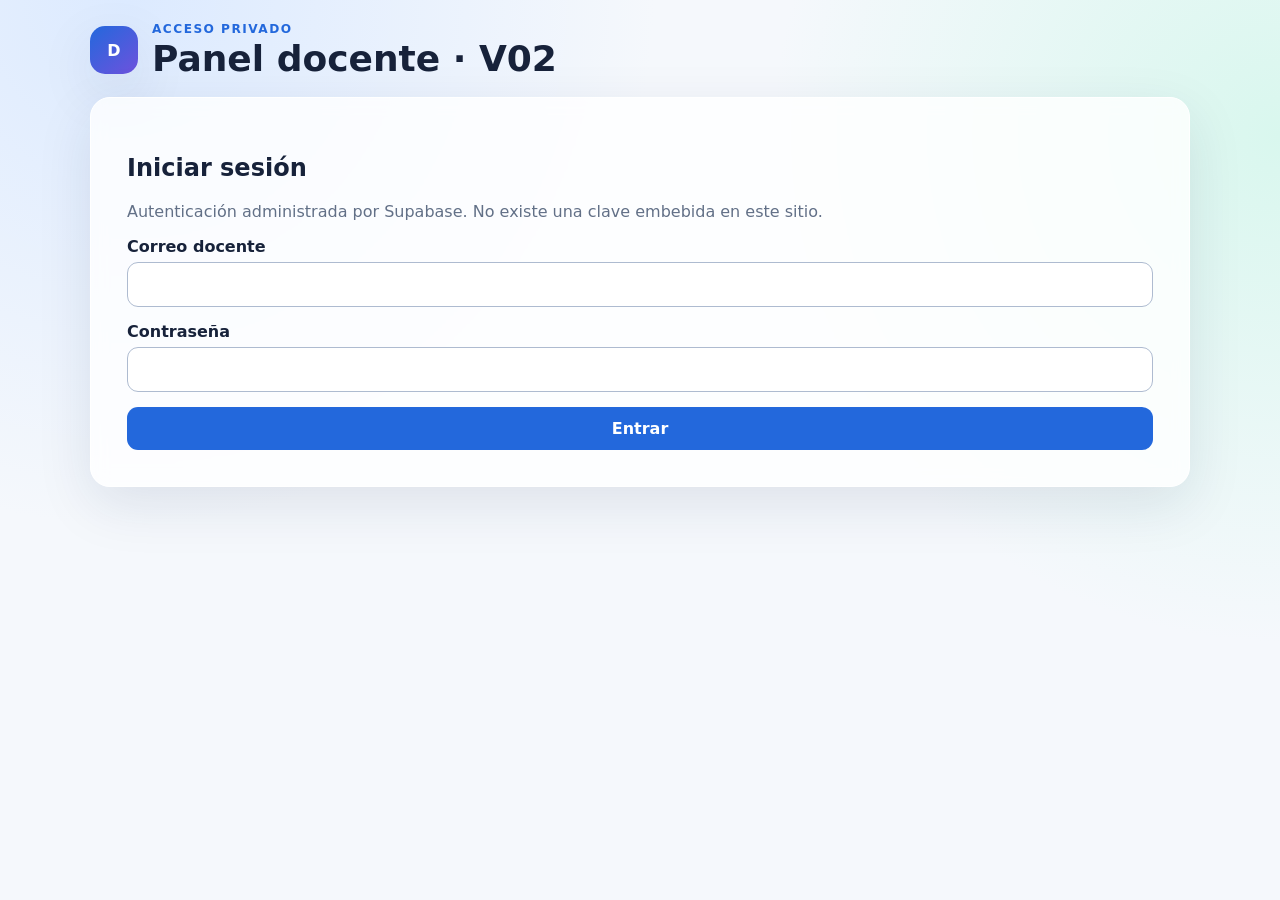
==== docente.html @ 1e0933ee "Restaurar y desplegar archivos públicos V02" ====
<!doctype html><html lang="es"><head><meta charset="utf-8"><meta name="viewport" content="width=device-width,initial-scale=1"><meta name="robots" content="noindex,nofollow"><title>Panel docente privado · Quiz V02</title><link rel="stylesheet" href="css/app.css"></head><body>
<main class="shell"><header class="brand"><div class="brand-mark">D</div><div><p class="eyebrow">Acceso privado</p><h1>Panel docente · V02</h1></div></header>
<section id="loginScreen" class="card"><h2>Iniciar sesión</h2><p class="muted">Autenticación administrada por Supabase. No existe una clave embebida en este sitio.</p><form id="loginForm" class="form-grid"><div><label for="email">Correo docente</label><input id="email" type="email" autocomplete="username" required></div><div><label for="password">Contraseña</label><input id="password" type="password" autocomplete="current-password" required></div><div id="loginError" class="error hidden" role="alert"></div><button class="btn" type="submit">Entrar</button></form></section>
<section id="panelScreen" class="hidden"><div class="card"><div class="actions"><div><p class="eyebrow">Resultados centrales</p><h2>Intentos registrados</h2></div><button id="logoutBtn" class="btn ghost">Cerrar sesión</button></div>
<div class="toolbar"><div><label for="search">Buscar</label><input id="search" type="search" placeholder="Nombre, código o verificación"></div><div><label for="statusFilter">Estado</label><select id="statusFilter"><option value="">Todos</option><option value="completed">Completos</option><option value="timed_out">Tiempo agotado</option><option value="in_progress">En curso</option><option value="exhausted">Código agotado</option></select></div><div><label for="attemptFilter">Intento</label><select id="attemptFilter"><option value="">Todos</option><option>1</option><option>2</option><option>3</option></select></div><button id="refreshBtn" class="btn secondary">Actualizar</button><button id="csvBtn" class="btn">Exportar CSV</button></div><div class="spacer"></div><p id="summary" class="muted"></p><div id="panelError" class="error hidden"></div>
<div class="table-wrap"><table><thead><tr><th>Estudiante</th><th>Código</th><th>Intento</th><th>Inicio</th><th>Finalización</th><th>Duración</th><th>Nota</th><th>Estado</th><th>Disponibilidad</th><th></th></tr></thead><tbody id="attemptRows"></tbody></table></div></div></section>
<dialog id="detailDialog"><div class="actions"><h2>Detalle del intento</h2><button id="closeDetail" class="btn ghost">Cerrar</button></div><div id="detailArea"></div></dialog></main>
<script src="js/config.js"></script><script src="js/quiz-core.js"></script><script src="js/supabase-api.js"></script><script src="js/teacher.js"></script></body></html>
---- css/app.css ----
:root{--navy:#12233f;--blue:#2368dc;--teal:#0a8d79;--sky:#eaf2ff;--ink:#17223a;--muted:#627087;--paper:#fff;--line:#dce4ef;--danger:#b42318;--warning:#9a5b00;--success:#087a55;--shadow:0 18px 55px #182c4b1a;--radius:20px}*{box-sizing:border-box}html{font-family:Inter,ui-sans-serif,system-ui,-apple-system,"Segoe UI",sans-serif;color:var(--ink);background:#f5f8fc}body{margin:0;min-height:100vh;background:radial-gradient(circle at 10% 0,#dceaff 0,transparent 36%),radial-gradient(circle at 100% 15%,#d9f7ee 0,transparent 34%),#f5f8fc}button,input,select{font:inherit}.shell{width:min(1100px,calc(100% - 28px));margin:auto;padding:22px 0 54px}.brand{display:flex;align-items:center;gap:14px;margin-bottom:18px}.brand-mark{width:48px;height:48px;border-radius:15px;display:grid;place-items:center;background:linear-gradient(140deg,var(--blue),#6e52dd);color:white;font-weight:900;box-shadow:var(--shadow)}.brand h1{font-size:clamp(1.45rem,4vw,2.25rem);line-height:1.08;margin:0}.eyebrow{font-size:.76rem;letter-spacing:.12em;text-transform:uppercase;font-weight:850;color:var(--blue);margin:0 0 4px}.muted{color:var(--muted)}.card{background:#fffc;border:1px solid #fff;border-radius:var(--radius);box-shadow:var(--shadow);padding:clamp(20px,4vw,36px);backdrop-filter:blur(8px)}.hero{display:grid;grid-template-columns:1.2fr .8fr;gap:28px;align-items:center}.hero h2{font-size:clamp(1.8rem,5vw,3.1rem);line-height:1.05;margin:.2em 0}.facts{display:grid;grid-template-columns:repeat(2,1fr);gap:10px}.fact{background:#f5f8ff;border:1px solid var(--line);border-radius:14px;padding:15px}.fact strong{font-size:1.3rem;display:block}.form-grid{display:grid;gap:15px}label{font-weight:750;display:block;margin-bottom:6px}input,select{width:100%;border:1px solid #aebbd0;border-radius:11px;padding:12px 13px;background:white;color:var(--ink)}input:focus,select:focus,button:focus-visible{outline:3px solid #8ab4ff;outline-offset:2px}.btn{border:0;border-radius:11px;padding:12px 18px;font-weight:850;background:var(--blue);color:white;cursor:pointer}.btn.secondary{background:#e9effa;color:#17345e}.btn.ghost{background:transparent;color:var(--ink);border:1px solid var(--line)}.btn.danger{background:#fff0ee;color:var(--danger);border:1px solid #ffc9c4}.btn:disabled{opacity:.5;cursor:not-allowed}.actions,.toolbar,.quizbar{display:flex;gap:10px;align-items:center;justify-content:space-between;flex-wrap:wrap}.hidden{display:none!important}.notice{padding:12px 14px;border-left:4px solid var(--warning);background:#fff8e8;border-radius:8px}.error{padding:12px 14px;border-left:4px solid var(--danger);background:#fff0ee;color:#7b241d;border-radius:8px}.success{padding:12px 14px;border-left:4px solid var(--success);background:#e9fbf4;border-radius:8px}.quizbar{position:sticky;top:0;z-index:5;padding:12px 0;background:#f5f8fceb;backdrop-filter:blur(12px)}.pill{display:inline-flex;border-radius:99px;background:#e7efff;color:#16488f;padding:7px 12px;font-weight:850;font-size:.88rem}.timer{font-variant-numeric:tabular-nums;font-size:1rem}.timer.urgent{background:#fff0ee;color:var(--danger)}.progress{height:10px;min-width:170px;flex:1;background:#dce5f1;border-radius:99px;overflow:hidden}.progress>span{display:block;height:100%;background:linear-gradient(90deg,var(--blue),var(--teal));transition:width .2s}.meta{display:flex;gap:8px;flex-wrap:wrap;margin-bottom:16px}.stem{font-size:1.2rem;font-weight:780}.options{display:grid;gap:10px;border:0;padding:0;margin:20px 0}.option{display:flex;gap:12px;align-items:flex-start;border:1px solid var(--line);padding:13px;border-radius:13px;background:#fafcff;font-weight:520}.option:has(input:checked){border-color:var(--blue);background:#edf4ff}.option input{width:auto;margin-top:4px}.question-nav{display:flex;gap:8px;justify-content:center;flex-wrap:wrap;margin:20px 0}.dot{width:32px;height:32px;border:0;border-radius:50%;background:#e0e7f1;color:#263650;font-weight:800}.dot.done{background:#c7f0e3;color:#075b42}.dot.current{outline:3px solid #75a4f5}.score{font-size:clamp(3rem,12vw,6rem);line-height:1;font-weight:950;color:var(--blue);margin:.15em 0}.topic{display:grid;grid-template-columns:minmax(160px,1fr) 2fr auto;gap:10px;align-items:center;margin:12px 0}.bar{height:9px;background:#e1e8f2;border-radius:99px;overflow:hidden}.bar span{display:block;height:100%;background:var(--teal)}table{width:100%;border-collapse:collapse;background:white}th,td{text-align:left;border-bottom:1px solid var(--line);padding:10px;font-size:.91rem;vertical-align:top}th{background:#f1f5fb;position:sticky;top:0}.table-wrap{overflow:auto;max-height:56vh;border:1px solid var(--line);border-radius:13px}.status{font-weight:800}.status.completed{color:var(--success)}.status.exhausted,.status.timed_out{color:var(--warning)}dialog{border:0;border-radius:16px;box-shadow:0 22px 90px #0005;width:min(860px,calc(100% - 24px));max-height:90vh;overflow:auto}dialog::backdrop{background:#12233f99}.detail-grid{display:grid;grid-template-columns:repeat(3,1fr);gap:10px}.detail-grid div{background:#f4f7fb;padding:12px;border-radius:10px;overflow-wrap:anywhere}.small{font-size:.86rem}.sr-only{position:absolute;width:1px;height:1px;overflow:hidden;clip:rect(0,0,0,0);white-space:nowrap}.noscript{margin:20px;padding:16px;background:#fff0ee}.spacer{height:12px}@media(max-width:760px){.hero{grid-template-columns:1fr}.shell{width:min(100% - 16px,1100px);padding-top:12px}.card{padding:19px}.actions .btn{flex:1}.topic{grid-template-columns:1fr auto}.topic .bar{grid-column:1/-1;grid-row:2}.detail-grid{grid-template-columns:1fr}.toolbar>*{width:100%}.quizbar .progress{order:3;width:100%}.brand-mark{width:42px;height:42px}}@media(prefers-reduced-motion:reduce){*{scroll-behavior:auto!important;transition:none!important}}@media print{.no-print,.brand{display:none!important}body{background:white}.shell{width:100%;padding:0}.card{box-shadow:none;border:0}}
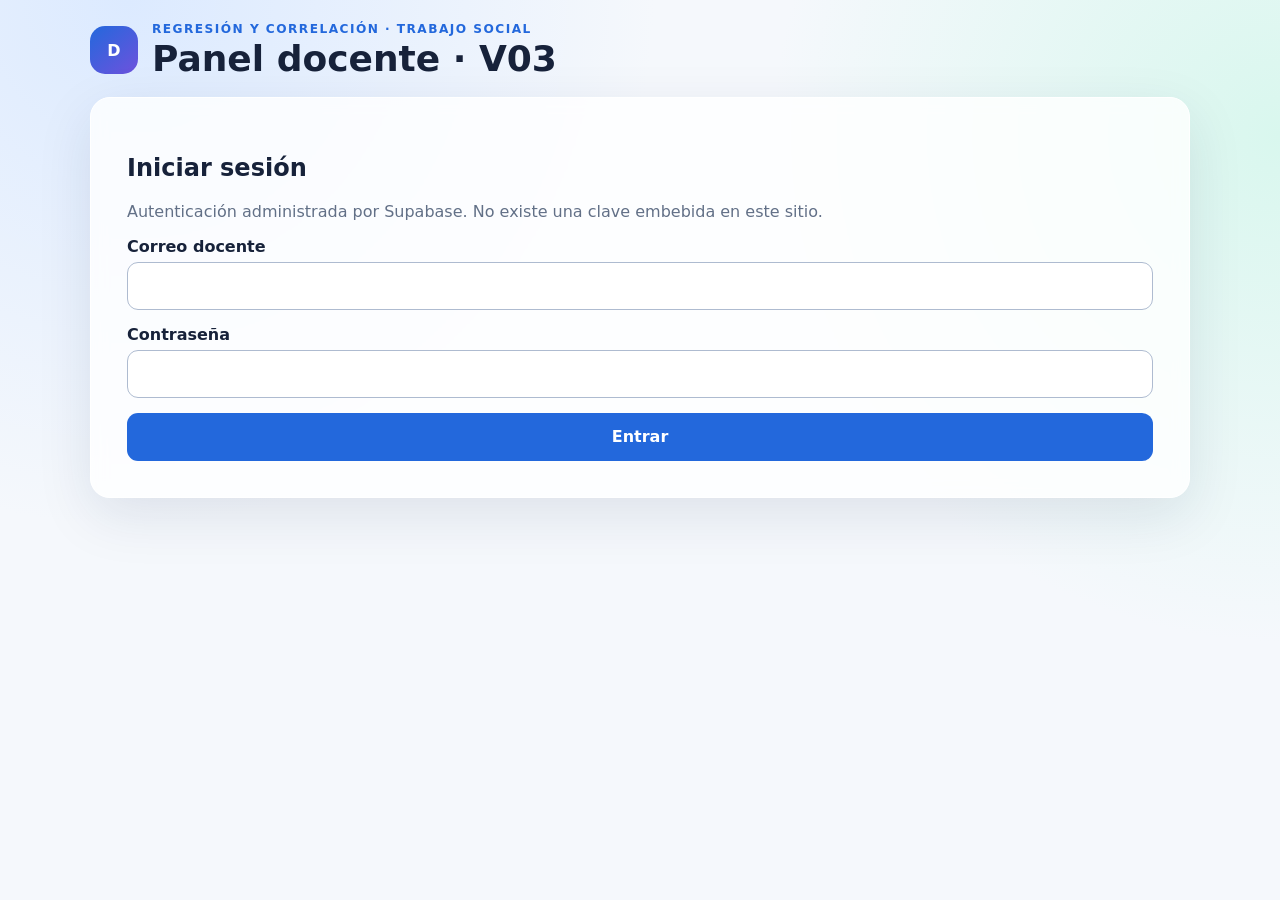
==== commit 641ff179: "Actualizar V03: regresion y correlacion, dos intentos" ====
--- a/docente.html
+++ b/docente.html
@@ -1,5 +1,5 @@
-<!doctype html><html lang="es"><head><meta charset="utf-8"><meta name="viewport" content="width=device-width,initial-scale=1"><meta name="robots" content="noindex,nofollow"><title>Panel docente privado · Quiz V02</title><link rel="stylesheet" href="css/app.css"></head><body>
-<main class="shell"><header class="brand"><div class="brand-mark">D</div><div><p class="eyebrow">Acceso privado</p><h1>Panel docente · V02</h1></div></header>
+<!doctype html><html lang="es"><head><meta charset="utf-8"><meta name="viewport" content="width=device-width,initial-scale=1"><meta name="robots" content="noindex,nofollow"><title>Panel docente · Regresión y correlación · V03</title><link rel="stylesheet" href="css/app.css?v=20260928-regresion-v03"></head><body>
+<main class="shell"><header class="brand"><div class="brand-mark">D</div><div><p class="eyebrow">Regresión y correlación · Trabajo Social</p><h1>Panel docente · V03</h1></div></header>
 <section id="loginScreen" class="card"><h2>Iniciar sesión</h2><p class="muted">Autenticación administrada por Supabase. No existe una clave embebida en este sitio.</p><form id="loginForm" class="form-grid"><div><label for="email">Correo docente</label><input id="email" type="email" autocomplete="username" required></div><div><label for="password">Contraseña</label><input id="password" type="password" autocomplete="current-password" required></div><div id="loginError" class="error hidden" role="alert"></div><button class="btn" type="submit">Entrar</button></form></section>
 <section id="panelScreen" class="hidden"><div class="card"><div class="actions"><div><p class="eyebrow">Resultados centrales</p><h2>Intentos registrados</h2></div><button id="logoutBtn" class="btn ghost">Cerrar sesión</button></div>
 <div class="toolbar"><div><label for="search">Buscar</label><input id="search" type="search" placeholder="Nombre, código o verificación"></div><div><label for="statusFilter">Estado</label><select id="statusFilter"><option value="">Todos</option><option value="completed">Completos</option><option value="timed_out">Tiempo agotado</option><option value="in_progress">En curso</option><option value="exhausted">Código agotado</option></select></div><div><label for="attemptFilter">Intento</label><select id="attemptFilter"><option value="">Todos</option><option>1</option><option>2</option><option>3</option></select></div><button id="refreshBtn" class="btn secondary">Actualizar</button><button id="csvBtn" class="btn">Exportar CSV</button></div><div class="spacer"></div><p id="summary" class="muted"></p><div id="panelError" class="error hidden"></div>
--- a/css/app.css
+++ b/css/app.css
@@ -1 +1,26 @@
-:root{--navy:#12233f;--blue:#2368dc;--teal:#0a8d79;--sky:#eaf2ff;--ink:#17223a;--muted:#627087;--paper:#fff;--line:#dce4ef;--danger:#b42318;--warning:#9a5b00;--success:#087a55;--shadow:0 18px 55px #182c4b1a;--radius:20px}*{box-sizing:border-box}html{font-family:Inter,ui-sans-serif,system-ui,-apple-system,"Segoe UI",sans-serif;color:var(--ink);background:#f5f8fc}body{margin:0;min-height:100vh;background:radial-gradient(circle at 10% 0,#dceaff 0,transparent 36%),radial-gradient(circle at 100% 15%,#d9f7ee 0,transparent 34%),#f5f8fc}button,input,select{font:inherit}.shell{width:min(1100px,calc(100% - 28px));margin:auto;padding:22px 0 54px}.brand{display:flex;align-items:center;gap:14px;margin-bottom:18px}.brand-mark{width:48px;height:48px;border-radius:15px;display:grid;place-items:center;background:linear-gradient(140deg,var(--blue),#6e52dd);color:white;font-weight:900;box-shadow:var(--shadow)}.brand h1{font-size:clamp(1.45rem,4vw,2.25rem);line-height:1.08;margin:0}.eyebrow{font-size:.76rem;letter-spacing:.12em;text-transform:uppercase;font-weight:850;color:var(--blue);margin:0 0 4px}.muted{color:var(--muted)}.card{background:#fffc;border:1px solid #fff;border-radius:var(--radius);box-shadow:var(--shadow);padding:clamp(20px,4vw,36px);backdrop-filter:blur(8px)}.hero{display:grid;grid-template-columns:1.2fr .8fr;gap:28px;align-items:center}.hero h2{font-size:clamp(1.8rem,5vw,3.1rem);line-height:1.05;margin:.2em 0}.facts{display:grid;grid-template-columns:repeat(2,1fr);gap:10px}.fact{background:#f5f8ff;border:1px solid var(--line);border-radius:14px;padding:15px}.fact strong{font-size:1.3rem;display:block}.form-grid{display:grid;gap:15px}label{font-weight:750;display:block;margin-bottom:6px}input,select{width:100%;border:1px solid #aebbd0;border-radius:11px;padding:12px 13px;background:white;color:var(--ink)}input:focus,select:focus,button:focus-visible{outline:3px solid #8ab4ff;outline-offset:2px}.btn{border:0;border-radius:11px;padding:12px 18px;font-weight:850;background:var(--blue);color:white;cursor:pointer}.btn.secondary{background:#e9effa;color:#17345e}.btn.ghost{background:transparent;color:var(--ink);border:1px solid var(--line)}.btn.danger{background:#fff0ee;color:var(--danger);border:1px solid #ffc9c4}.btn:disabled{opacity:.5;cursor:not-allowed}.actions,.toolbar,.quizbar{display:flex;gap:10px;align-items:center;justify-content:space-between;flex-wrap:wrap}.hidden{display:none!important}.notice{padding:12px 14px;border-left:4px solid var(--warning);background:#fff8e8;border-radius:8px}.error{padding:12px 14px;border-left:4px solid var(--danger);background:#fff0ee;color:#7b241d;border-radius:8px}.success{padding:12px 14px;border-left:4px solid var(--success);background:#e9fbf4;border-radius:8px}.quizbar{position:sticky;top:0;z-index:5;padding:12px 0;background:#f5f8fceb;backdrop-filter:blur(12px)}.pill{display:inline-flex;border-radius:99px;background:#e7efff;color:#16488f;padding:7px 12px;font-weight:850;font-size:.88rem}.timer{font-variant-numeric:tabular-nums;font-size:1rem}.timer.urgent{background:#fff0ee;color:var(--danger)}.progress{height:10px;min-width:170px;flex:1;background:#dce5f1;border-radius:99px;overflow:hidden}.progress>span{display:block;height:100%;background:linear-gradient(90deg,var(--blue),var(--teal));transition:width .2s}.meta{display:flex;gap:8px;flex-wrap:wrap;margin-bottom:16px}.stem{font-size:1.2rem;font-weight:780}.options{display:grid;gap:10px;border:0;padding:0;margin:20px 0}.option{display:flex;gap:12px;align-items:flex-start;border:1px solid var(--line);padding:13px;border-radius:13px;background:#fafcff;font-weight:520}.option:has(input:checked){border-color:var(--blue);background:#edf4ff}.option input{width:auto;margin-top:4px}.question-nav{display:flex;gap:8px;justify-content:center;flex-wrap:wrap;margin:20px 0}.dot{width:32px;height:32px;border:0;border-radius:50%;background:#e0e7f1;color:#263650;font-weight:800}.dot.done{background:#c7f0e3;color:#075b42}.dot.current{outline:3px solid #75a4f5}.score{font-size:clamp(3rem,12vw,6rem);line-height:1;font-weight:950;color:var(--blue);margin:.15em 0}.topic{display:grid;grid-template-columns:minmax(160px,1fr) 2fr auto;gap:10px;align-items:center;margin:12px 0}.bar{height:9px;background:#e1e8f2;border-radius:99px;overflow:hidden}.bar span{display:block;height:100%;background:var(--teal)}table{width:100%;border-collapse:collapse;background:white}th,td{text-align:left;border-bottom:1px solid var(--line);padding:10px;font-size:.91rem;vertical-align:top}th{background:#f1f5fb;position:sticky;top:0}.table-wrap{overflow:auto;max-height:56vh;border:1px solid var(--line);border-radius:13px}.status{font-weight:800}.status.completed{color:var(--success)}.status.exhausted,.status.timed_out{color:var(--warning)}dialog{border:0;border-radius:16px;box-shadow:0 22px 90px #0005;width:min(860px,calc(100% - 24px));max-height:90vh;overflow:auto}dialog::backdrop{background:#12233f99}.detail-grid{display:grid;grid-template-columns:repeat(3,1fr);gap:10px}.detail-grid div{background:#f4f7fb;padding:12px;border-radius:10px;overflow-wrap:anywhere}.small{font-size:.86rem}.sr-only{position:absolute;width:1px;height:1px;overflow:hidden;clip:rect(0,0,0,0);white-space:nowrap}.noscript{margin:20px;padding:16px;background:#fff0ee}.spacer{height:12px}@media(max-width:760px){.hero{grid-template-columns:1fr}.shell{width:min(100% - 16px,1100px);padding-top:12px}.card{padding:19px}.actions .btn{flex:1}.topic{grid-template-columns:1fr auto}.topic .bar{grid-column:1/-1;grid-row:2}.detail-grid{grid-template-columns:1fr}.toolbar>*{width:100%}.quizbar .progress{order:3;width:100%}.brand-mark{width:42px;height:42px}}@media(prefers-reduced-motion:reduce){*{scroll-behavior:auto!important;transition:none!important}}@media print{.no-print,.brand{display:none!important}body{background:white}.shell{width:100%;padding:0}.card{box-shadow:none;border:0}}
+:root{--navy:#12233f;--blue:#2368dc;--teal:#0a8d79;--ink:#17223a;--muted:#627087;--line:#dce4ef;--danger:#b42318;--warning:#9a5b00;--success:#087a55;--shadow:0 18px 55px #182c4b1a;--radius:20px}*{box-sizing:border-box}html{font-family:Inter,ui-sans-serif,system-ui,-apple-system,"Segoe UI",sans-serif;color:var(--ink);background:#f5f8fc}body{margin:0;min-height:100vh;background:radial-gradient(circle at 10% 0,#dceaff 0,transparent 36%),radial-gradient(circle at 100% 15%,#d9f7ee 0,transparent 34%),#f5f8fc}button,input{font:inherit}.shell{width:min(1100px,calc(100% - 28px));margin:auto;padding:22px 0 54px}.brand{display:flex;align-items:center;gap:14px;margin-bottom:18px}.brand-mark{width:48px;height:48px;border-radius:15px;display:grid;place-items:center;background:linear-gradient(140deg,var(--blue),#6e52dd);color:white;font-weight:900}.brand h1{font-size:clamp(1.45rem,4vw,2.25rem);line-height:1.08;margin:0}.eyebrow{font-size:.76rem;letter-spacing:.12em;text-transform:uppercase;font-weight:850;color:var(--blue);margin:0 0 4px}.muted{color:var(--muted)}.card{background:#fffc;border:1px solid #fff;border-radius:var(--radius);box-shadow:var(--shadow);padding:clamp(20px,4vw,36px);backdrop-filter:blur(8px)}.hero{display:grid;grid-template-columns:1.2fr .8fr;gap:28px;align-items:center}.hero h2{font-size:clamp(1.8rem,5vw,3.1rem);line-height:1.05;margin:.2em 0}.facts{display:grid;grid-template-columns:repeat(2,1fr);gap:10px}.fact{background:#f5f8ff;border:1px solid var(--line);border-radius:14px;padding:15px}.fact strong{font-size:1.3rem;display:block}.form-grid{display:grid;gap:15px}label{font-weight:750;display:block;margin-bottom:6px}input{width:100%;border:1px solid #aebbd0;border-radius:11px;padding:12px 13px;background:white;color:var(--ink)}input:focus,button:focus-visible{outline:3px solid #8ab4ff;outline-offset:2px}.btn{border:0;border-radius:11px;padding:12px 18px;font-weight:850;background:var(--blue);color:white;cursor:pointer}.inline-field{display:flex;gap:8px}.inline-field input{flex:1}.inline-field .btn{white-space:nowrap}.btn.secondary{background:#e9effa;color:#17345e}.btn:disabled{opacity:.5;cursor:not-allowed}.actions,.quizbar{display:flex;gap:10px;align-items:center;justify-content:space-between;flex-wrap:wrap}.hidden{display:none!important}.notice{padding:12px 14px;border-left:4px solid var(--warning);background:#fff8e8;border-radius:8px}.error{padding:12px 14px;border-left:4px solid var(--danger);background:#fff0ee;color:#7b241d;border-radius:8px}.success{padding:12px 14px;border-left:4px solid var(--success);background:#e9fbf4;border-radius:8px}.quizbar{position:sticky;top:0;z-index:5;padding:12px 0;background:#f5f8fceb}.pill{display:inline-flex;border-radius:99px;background:#e7efff;color:#16488f;padding:7px 12px;font-weight:850;font-size:.88rem}.timer{font-variant-numeric:tabular-nums}.timer.urgent{background:#fff0ee;color:var(--danger)}.progress{height:10px;min-width:170px;flex:1;background:#dce5f1;border-radius:99px;overflow:hidden}.progress>span{display:block;height:100%;background:linear-gradient(90deg,var(--blue),var(--teal))}.meta{display:flex;gap:8px;flex-wrap:wrap;margin-bottom:16px}.stem{font-size:1.2rem;font-weight:780}.options{display:grid;gap:10px;border:0;padding:0;margin:20px 0}.option{display:flex;gap:12px;align-items:flex-start;border:1px solid var(--line);padding:13px;border-radius:13px;background:#fafcff;font-weight:520}.option input{width:auto;margin-top:4px}.question-nav{display:flex;gap:8px;justify-content:center;flex-wrap:wrap;margin:20px 0}.dot{width:32px;height:32px;border:0;border-radius:50%;background:#e0e7f1;color:#263650;font-weight:800}.dot.done{background:#c7f0e3;color:#075b42}.dot.current{outline:3px solid #75a4f5}.score{font-size:clamp(3rem,12vw,6rem);line-height:1;font-weight:950;color:var(--blue)}.small{font-size:.86rem}.sr-only{position:absolute;width:1px;height:1px;overflow:hidden;clip:rect(0,0,0,0)}.noscript{margin:20px;padding:16px;background:#fff0ee}.resume-box{padding:14px;border:1px solid #c7d5ea;border-radius:12px;background:#f7faff}.resume-box input{font-family:ui-monospace,monospace;letter-spacing:.08em;text-transform:uppercase;margin:5px 0 10px}.resume-box .btn{width:100%}code{font-family:ui-monospace,monospace;letter-spacing:.08em}@media(max-width:760px){.hero{grid-template-columns:1fr}.shell{width:calc(100% - 16px);padding-top:12px}.card{padding:19px}.actions .btn{flex:1}.quizbar .progress{order:3;width:100%}}@media print{.quizbar,.brand{display:none!important}.shell{width:100%}.card{box-shadow:none}}.option:has(input:checked){border-color:var(--blue);background:#edf4ff}.toolbar{display:flex;gap:10px;align-items:center;justify-content:space-between;flex-wrap:wrap}.topic{display:grid;grid-template-columns:minmax(160px,1fr) 2fr auto;gap:10px;align-items:center;margin:12px 0}.bar{height:9px;background:#e1e8f2;border-radius:99px;overflow:hidden}.bar span{display:block;height:100%;background:var(--teal)}table{width:100%;border-collapse:collapse;background:white}th,td{text-align:left;border-bottom:1px solid var(--line);padding:10px;font-size:.91rem;vertical-align:top}th{background:#f1f5fb;position:sticky;top:0}.table-wrap{overflow:auto;max-height:56vh;border:1px solid var(--line);border-radius:13px}.status{font-weight:800}.status.completed{color:var(--success)}.status.exhausted,.status.timed_out{color:var(--warning)}dialog{border:0;border-radius:16px;box-shadow:0 22px 90px #0005;width:min(860px,calc(100% - 24px));max-height:90vh;overflow:auto}dialog::backdrop{background:#12233f99}.detail-grid{display:grid;grid-template-columns:repeat(3,1fr);gap:10px}.detail-grid div{background:#f4f7fb;padding:12px;border-radius:10px;overflow-wrap:anywhere}.btn.ghost{background:transparent;color:var(--ink);border:1px solid var(--line)}.btn.danger{background:#fff0ee;color:var(--danger);border:1px solid #ffc9c4}.spacer{height:12px}
+/* Refined quiz navigation and question hierarchy */
+.quiz-card{max-width:900px;margin:0 auto;padding:clamp(22px,4vw,42px)}
+.question-heading{display:flex;align-items:flex-start;justify-content:space-between;gap:18px;margin:4px 0 10px}
+.question-kicker{margin:0 0 7px;color:var(--blue);font-size:.78rem;letter-spacing:.1em;text-transform:uppercase;font-weight:900}
+.question-title{margin:0;max-width:760px;font-size:clamp(1.15rem,2.5vw,1.55rem);line-height:1.3;letter-spacing:-.015em}
+.question-points{flex:none;border-radius:999px;padding:8px 11px;background:#e7faf3;color:#087a55;font-weight:900;font-size:.82rem;white-space:nowrap}
+.nav-label{display:flex;justify-content:space-between;align-items:center;margin-top:26px;margin-bottom:8px;font-size:.78rem;font-weight:850;text-transform:uppercase;letter-spacing:.08em;color:#4b5e78}
+.question-nav{display:grid;grid-template-columns:repeat(10,34px);justify-content:center;padding:14px 4px 18px;margin:0 0 22px;border-top:1px solid #edf1f6;border-bottom:1px solid #edf1f6;gap:9px}
+.dot{width:34px;height:34px;border:2px solid transparent;background:#edf1f6;color:#44536b;transition:transform .15s,background .15s,box-shadow .15s}.dot:hover{transform:translateY(-2px);background:#dfe8f7}.dot.done{background:#c8f2e4;color:#076247}.dot.current{background:var(--blue);color:#fff;outline:0;box-shadow:0 0 0 4px #dce9ff,0 5px 12px #2368dc33;transform:translateY(-1px)}
+.progress{height:12px}.progress>span{transition:width .25s ease}.quizbar{gap:14px}
+@media(max-width:760px){.question-heading{display:block}.question-points{display:inline-block;margin-top:12px}.nav-label{align-items:flex-start;gap:8px;flex-direction:column}.question-nav{grid-template-columns:repeat(5,44px);justify-content:center}.quizbar{padding:10px 0}.quiz-card{padding:20px 16px}.dot{width:44px;height:44px}}
+
+/* Auditoría mobile-first 2026-09-25 */
+html{overflow-x:hidden;-webkit-text-size-adjust:100%}body{overflow-x:hidden}.shell{padding-left:env(safe-area-inset-left);padding-right:env(safe-area-inset-right)}
+button,.btn,input{min-height:48px}.btn{display:inline-flex;align-items:center;justify-content:center;line-height:1.2;touch-action:manipulation}.btn.small{min-height:44px;padding:9px 13px}.dot{width:44px;height:44px;min-width:44px;touch-action:manipulation}
+.availability{display:grid;grid-template-columns:minmax(0,1fr) auto;gap:3px 12px;align-items:center;margin:18px 0;padding:14px 16px;border:1px solid #a9c7ff;border-radius:14px;background:#eef5ff}.availability span{font:800 clamp(1.1rem,4vw,1.8rem) ui-monospace,monospace;color:var(--blue);text-align:right}.availability small{grid-column:1/-1;color:var(--muted)}.availability.closed{border-color:#e6bd73;background:#fff8e8}.availability.closed span{color:var(--warning)}
+.quizbar{max-width:900px;margin:0 auto;min-height:64px}.quizbar .pill{min-height:38px;align-items:center}.quiz-card{overflow:hidden}.question-title{overflow-wrap:anywhere}.meta{margin:14px 0 4px}.options{gap:12px;margin:18px 0 24px}.option{position:relative;min-height:56px;align-items:center;padding:14px 15px;cursor:pointer;touch-action:manipulation}.option input{flex:0 0 22px;width:22px;height:22px;min-height:22px;margin:0;accent-color:var(--blue)}.option span{line-height:1.35}.option:active{background:#edf4ff}
+.nav-label{margin-top:24px}.question-nav{grid-template-columns:repeat(10,44px);gap:8px;padding:14px 4px 18px}.quiz-actions{gap:12px}.quiz-actions .btn{min-width:132px}.save-status{min-height:1.25em;margin-bottom:0}
+.resume-notice{margin:0 0 18px;padding:9px 10px;border:1px solid #d7e2f2;border-radius:12px;background:#f6f9fd;color:#34445d}.resume-main{display:grid;grid-template-columns:minmax(0,1fr) auto auto;gap:8px;align-items:center}.resume-main code{font-size:.82rem;font-weight:800;letter-spacing:.05em;overflow-wrap:anywhere}.resume-help{font-size:.78rem;color:var(--muted)}
+.quiz-graph{width:100%;margin:18px 0 22px;padding:12px;border:1px solid #d7e2f2;border-radius:16px;background:#f8fbff}.svgbox{width:100%;aspect-ratio:520/300;min-width:0;border-radius:10px;overflow:hidden;background:#fff}.svgbox svg{display:block;width:100%;height:100%;max-width:100%}.grid-lines{stroke:#dce4ef;stroke-width:1}.axes{stroke:#26364d;stroke-width:2}.tick-labels{fill:#52627a;font-size:12px;text-anchor:middle}.tick-labels text:nth-last-child(-n+4){text-anchor:end}.axis-label{fill:#26364d;font-size:14px;font-weight:800}.fit-line{stroke:#155eef;stroke-width:4;stroke-linecap:round}.data-point{fill:#0b8f70;stroke:#fff;stroke-width:2}.quiz-graph figcaption{margin:8px 2px 14px;color:#34445d;font-size:.88rem;line-height:1.4}.graph-controls{display:grid;grid-template-columns:1fr 1fr;gap:12px}.graph-control{min-width:0;padding:10px 12px;border:1px solid var(--line);border-radius:12px;background:#fff}.control-label{display:flex;align-items:center;justify-content:space-between;gap:12px}.control-label label{margin:0;font-size:.9rem}.control-label output{min-width:3.2rem;padding:4px 7px;border-radius:8px;background:#e7efff;color:#16488f;text-align:center;font:800 .9rem ui-monospace,monospace}.graph-control input[type=range]{display:block;width:100%;height:44px;min-height:44px;margin:4px 0 0;padding:0;background:transparent;accent-color:var(--blue);cursor:pointer;touch-action:pan-y}.graph-control input[type=range]::-webkit-slider-thumb{width:24px;height:24px}.hint{margin:8px 2px 0;color:var(--muted);font-size:.78rem;line-height:1.35}
+@media(max-width:760px){.shell{width:100%;padding:10px 8px calc(36px + env(safe-area-inset-bottom))}.brand{margin:0 4px 14px;gap:10px}.brand-mark{width:44px;height:44px;border-radius:13px}.brand h1{font-size:clamp(1.25rem,6vw,1.7rem)}.brand .eyebrow{font-size:.68rem}.card{border-radius:18px;box-shadow:0 12px 34px #182c4b16}.quizbar{display:grid;grid-template-columns:minmax(0,1fr) auto;gap:8px 10px;padding:8px 4px 10px;background:#f5f8fcf2;backdrop-filter:blur(8px)}.quizbar .progress{grid-column:1/-1;grid-row:2;width:100%;min-width:0;height:9px;order:initial}.quizbar .timer{justify-self:end}.quiz-card{padding:18px 16px}.question-heading{margin-top:0}.question-title{font-size:1.12rem;line-height:1.35}.question-points{margin-top:10px;padding:6px 10px}.meta{gap:6px}.meta .pill{font-size:.78rem;padding:6px 10px}.question-nav{grid-template-columns:repeat(5,44px);gap:8px;justify-content:center}.quiz-actions{display:grid;grid-template-columns:1fr 1fr}.quiz-actions .btn{width:100%;min-width:0}.quiz-actions .btn:only-child,.quiz-actions #finishBtn:not(.hidden){grid-column:auto}.graph-controls{grid-template-columns:1fr}.resume-main{grid-template-columns:minmax(0,1fr) auto}.resume-main>span{grid-column:1/-1}.resume-help{display:inline}.resume-main .btn{min-width:72px}.availability{grid-template-columns:1fr;padding:12px}.availability span{text-align:left}.inline-field{display:grid;grid-template-columns:minmax(0,1fr) auto}.inline-field .btn{padding-inline:14px}.facts{gap:8px}.fact{padding:12px}.hero{gap:20px}}
+@media(max-width:359px){.shell{padding-left:6px;padding-right:6px}.quiz-card{padding:16px 12px}.question-nav{gap:6px}.nav-label .small{font-size:.76rem}.quiz-graph{padding:8px}.resume-help{display:none}.inline-field{grid-template-columns:1fr}.inline-field .btn{width:100%}.actions{display:grid;grid-template-columns:1fr}.actions .btn{width:100%}.quiz-actions{grid-template-columns:1fr 1fr}.quiz-actions .btn{width:auto}.availability{overflow-wrap:anywhere}}
+@media(hover:hover){.option:hover{border-color:#9db9e9;background:#f3f7ff}}
+@media(prefers-reduced-motion:reduce){*,*::before,*::after{scroll-behavior:auto!important;transition:none!important}}
+@media print{.resume-notice{display:none!important}}
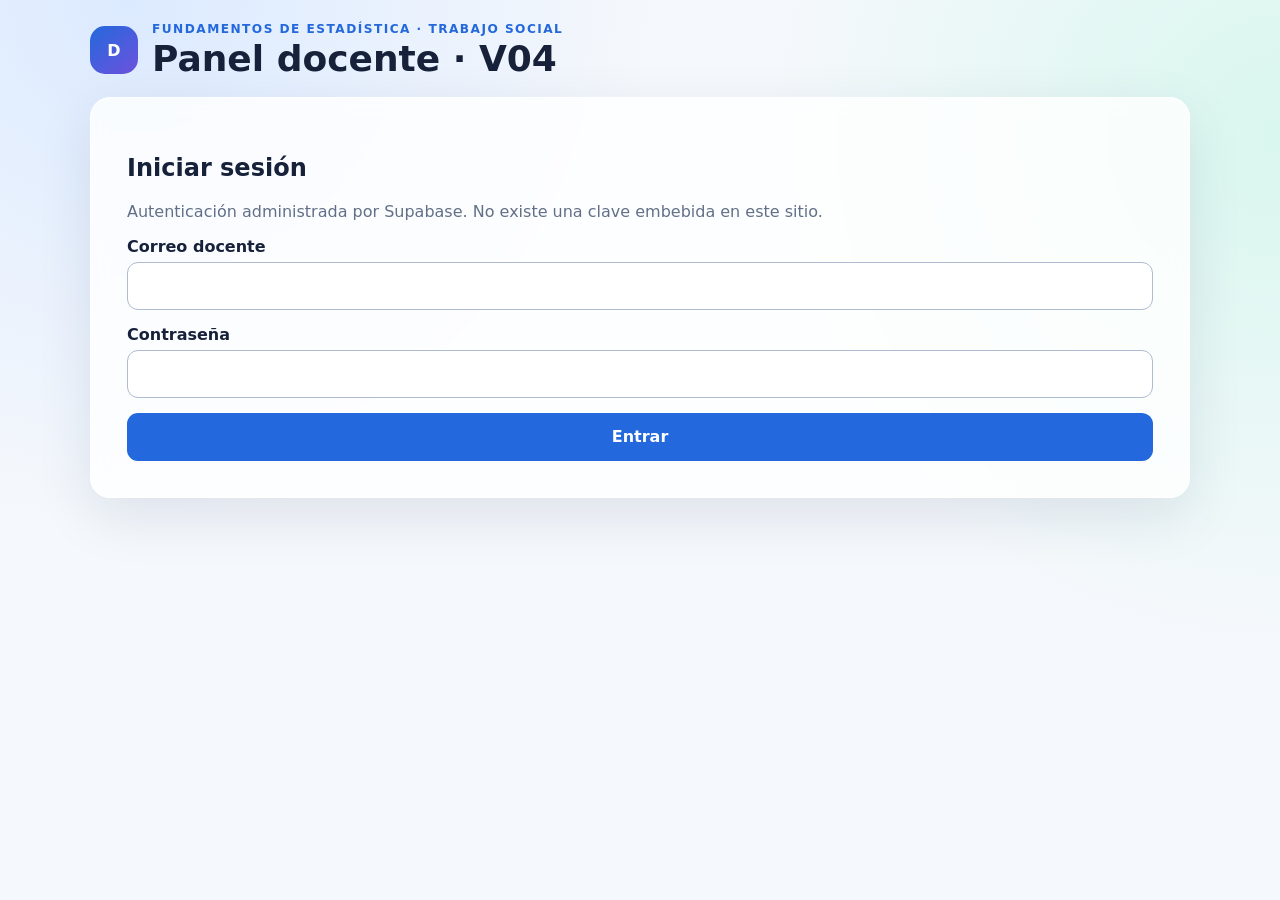
==== commit 1369f8cb: "Actualizar V04: Fundamentos de Estadistica para Trabajo Social, banco de 112 preguntas y dos intento" ====
--- a/docente.html
+++ b/docente.html
@@ -1,8 +1,8 @@
-<!doctype html><html lang="es"><head><meta charset="utf-8"><meta name="viewport" content="width=device-width,initial-scale=1"><meta name="robots" content="noindex,nofollow"><title>Panel docente · Regresión y correlación · V03</title><link rel="stylesheet" href="css/app.css?v=20260928-regresion-v03"></head><body>
-<main class="shell"><header class="brand"><div class="brand-mark">D</div><div><p class="eyebrow">Regresión y correlación · Trabajo Social</p><h1>Panel docente · V03</h1></div></header>
+<!doctype html><html lang="es"><head><meta charset="utf-8"><meta name="viewport" content="width=device-width,initial-scale=1"><meta name="robots" content="noindex,nofollow"><title>Panel docente · Fundamentos de Estadística · V04</title><link rel="stylesheet" href="css/app.css?v=20260928-fundamentos-v04"></head><body>
+<main class="shell"><header class="brand"><div class="brand-mark">D</div><div><p class="eyebrow">Fundamentos de Estadística · Trabajo Social</p><h1>Panel docente · V04</h1></div></header>
 <section id="loginScreen" class="card"><h2>Iniciar sesión</h2><p class="muted">Autenticación administrada por Supabase. No existe una clave embebida en este sitio.</p><form id="loginForm" class="form-grid"><div><label for="email">Correo docente</label><input id="email" type="email" autocomplete="username" required></div><div><label for="password">Contraseña</label><input id="password" type="password" autocomplete="current-password" required></div><div id="loginError" class="error hidden" role="alert"></div><button class="btn" type="submit">Entrar</button></form></section>
 <section id="panelScreen" class="hidden"><div class="card"><div class="actions"><div><p class="eyebrow">Resultados centrales</p><h2>Intentos registrados</h2></div><button id="logoutBtn" class="btn ghost">Cerrar sesión</button></div>
-<div class="toolbar"><div><label for="search">Buscar</label><input id="search" type="search" placeholder="Nombre, código o verificación"></div><div><label for="statusFilter">Estado</label><select id="statusFilter"><option value="">Todos</option><option value="completed">Completos</option><option value="timed_out">Tiempo agotado</option><option value="in_progress">En curso</option><option value="exhausted">Código agotado</option></select></div><div><label for="attemptFilter">Intento</label><select id="attemptFilter"><option value="">Todos</option><option>1</option><option>2</option><option>3</option></select></div><button id="refreshBtn" class="btn secondary">Actualizar</button><button id="csvBtn" class="btn">Exportar CSV</button></div><div class="spacer"></div><p id="summary" class="muted"></p><div id="panelError" class="error hidden"></div>
+<div class="toolbar"><div><label for="search">Buscar</label><input id="search" type="search" placeholder="Nombre, código o verificación"></div><div><label for="statusFilter">Estado</label><select id="statusFilter"><option value="">Todos</option><option value="completed">Completos</option><option value="timed_out">Tiempo agotado</option><option value="in_progress">En curso</option><option value="exhausted">Código agotado</option></select></div><div><label for="attemptFilter">Intento</label><select id="attemptFilter"><option value="">Todos</option><option>1</option><option>2</option></select></div><button id="refreshBtn" class="btn secondary">Actualizar</button><button id="csvBtn" class="btn">Exportar CSV</button></div><div class="spacer"></div><p id="summary" class="muted"></p><div id="panelError" class="error hidden"></div>
 <div class="table-wrap"><table><thead><tr><th>Estudiante</th><th>Código</th><th>Intento</th><th>Inicio</th><th>Finalización</th><th>Duración</th><th>Nota</th><th>Estado</th><th>Disponibilidad</th><th></th></tr></thead><tbody id="attemptRows"></tbody></table></div></div></section>
 <dialog id="detailDialog"><div class="actions"><h2>Detalle del intento</h2><button id="closeDetail" class="btn ghost">Cerrar</button></div><div id="detailArea"></div></dialog></main>
 <script src="js/config.js"></script><script src="js/quiz-core.js"></script><script src="js/supabase-api.js"></script><script src="js/teacher.js"></script></body></html>
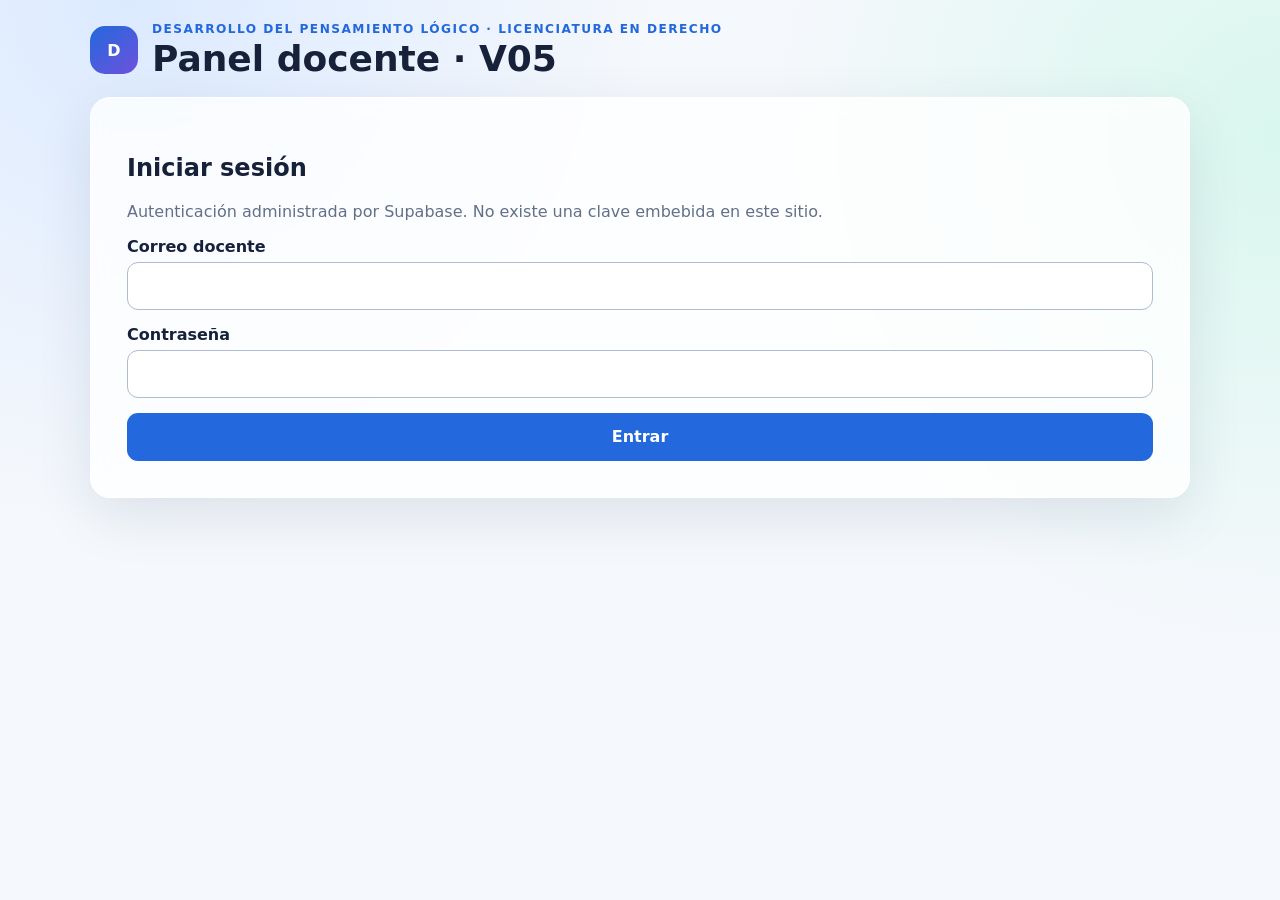
==== commit 18dd3d55: "Publicar V05: Pensamiento Lógico Matemático I (Tablas de verdad 8 filas, 4 ejes)" ====
--- a/docente.html
+++ b/docente.html
@@ -1,8 +1,8 @@
-<!doctype html><html lang="es"><head><meta charset="utf-8"><meta name="viewport" content="width=device-width,initial-scale=1"><meta name="robots" content="noindex,nofollow"><title>Panel docente · Fundamentos de Estadística · V04</title><link rel="stylesheet" href="css/app.css?v=20260928-fundamentos-v04"></head><body>
-<main class="shell"><header class="brand"><div class="brand-mark">D</div><div><p class="eyebrow">Fundamentos de Estadística · Trabajo Social</p><h1>Panel docente · V04</h1></div></header>
+<!doctype html><html lang="es"><head><meta charset="utf-8"><meta name="viewport" content="width=device-width,initial-scale=1"><meta name="robots" content="noindex,nofollow"><title>Panel docente · Pensamiento Lógico Matemático · V05</title><link rel="stylesheet" href="css/app.css?v=20260929-logica-v05"></head><body>
+<main class="shell"><header class="brand"><div class="brand-mark">D</div><div><p class="eyebrow">Desarrollo del Pensamiento Lógico · Licenciatura en Derecho</p><h1>Panel docente · V05</h1></div></header>
 <section id="loginScreen" class="card"><h2>Iniciar sesión</h2><p class="muted">Autenticación administrada por Supabase. No existe una clave embebida en este sitio.</p><form id="loginForm" class="form-grid"><div><label for="email">Correo docente</label><input id="email" type="email" autocomplete="username" required></div><div><label for="password">Contraseña</label><input id="password" type="password" autocomplete="current-password" required></div><div id="loginError" class="error hidden" role="alert"></div><button class="btn" type="submit">Entrar</button></form></section>
 <section id="panelScreen" class="hidden"><div class="card"><div class="actions"><div><p class="eyebrow">Resultados centrales</p><h2>Intentos registrados</h2></div><button id="logoutBtn" class="btn ghost">Cerrar sesión</button></div>
 <div class="toolbar"><div><label for="search">Buscar</label><input id="search" type="search" placeholder="Nombre, código o verificación"></div><div><label for="statusFilter">Estado</label><select id="statusFilter"><option value="">Todos</option><option value="completed">Completos</option><option value="timed_out">Tiempo agotado</option><option value="in_progress">En curso</option><option value="exhausted">Código agotado</option></select></div><div><label for="attemptFilter">Intento</label><select id="attemptFilter"><option value="">Todos</option><option>1</option><option>2</option></select></div><button id="refreshBtn" class="btn secondary">Actualizar</button><button id="csvBtn" class="btn">Exportar CSV</button></div><div class="spacer"></div><p id="summary" class="muted"></p><div id="panelError" class="error hidden"></div>
 <div class="table-wrap"><table><thead><tr><th>Estudiante</th><th>Código</th><th>Intento</th><th>Inicio</th><th>Finalización</th><th>Duración</th><th>Nota</th><th>Estado</th><th>Disponibilidad</th><th></th></tr></thead><tbody id="attemptRows"></tbody></table></div></div></section>
 <dialog id="detailDialog"><div class="actions"><h2>Detalle del intento</h2><button id="closeDetail" class="btn ghost">Cerrar</button></div><div id="detailArea"></div></dialog></main>
-<script src="js/config.js"></script><script src="js/quiz-core.js"></script><script src="js/supabase-api.js"></script><script src="js/teacher.js"></script></body></html>
+<script src="js/config.js?v=20260929-logica-v05"></script><script src="js/quiz-core.js?v=20260929-logica-v05"></script><script src="js/supabase-api.js?v=20260929-logica-v05"></script><script src="js/teacher.js?v=20260929-logica-v05"></script></body></html>
--- a/css/app.css
+++ b/css/app.css
@@ -1,4 +1,4 @@
-:root{--navy:#12233f;--blue:#2368dc;--teal:#0a8d79;--ink:#17223a;--muted:#627087;--line:#dce4ef;--danger:#b42318;--warning:#9a5b00;--success:#087a55;--shadow:0 18px 55px #182c4b1a;--radius:20px}*{box-sizing:border-box}html{font-family:Inter,ui-sans-serif,system-ui,-apple-system,"Segoe UI",sans-serif;color:var(--ink);background:#f5f8fc}body{margin:0;min-height:100vh;background:radial-gradient(circle at 10% 0,#dceaff 0,transparent 36%),radial-gradient(circle at 100% 15%,#d9f7ee 0,transparent 34%),#f5f8fc}button,input{font:inherit}.shell{width:min(1100px,calc(100% - 28px));margin:auto;padding:22px 0 54px}.brand{display:flex;align-items:center;gap:14px;margin-bottom:18px}.brand-mark{width:48px;height:48px;border-radius:15px;display:grid;place-items:center;background:linear-gradient(140deg,var(--blue),#6e52dd);color:white;font-weight:900}.brand h1{font-size:clamp(1.45rem,4vw,2.25rem);line-height:1.08;margin:0}.eyebrow{font-size:.76rem;letter-spacing:.12em;text-transform:uppercase;font-weight:850;color:var(--blue);margin:0 0 4px}.muted{color:var(--muted)}.card{background:#fffc;border:1px solid #fff;border-radius:var(--radius);box-shadow:var(--shadow);padding:clamp(20px,4vw,36px);backdrop-filter:blur(8px)}.hero{display:grid;grid-template-columns:1.2fr .8fr;gap:28px;align-items:center}.hero h2{font-size:clamp(1.8rem,5vw,3.1rem);line-height:1.05;margin:.2em 0}.facts{display:grid;grid-template-columns:repeat(2,1fr);gap:10px}.fact{background:#f5f8ff;border:1px solid var(--line);border-radius:14px;padding:15px}.fact strong{font-size:1.3rem;display:block}.form-grid{display:grid;gap:15px}label{font-weight:750;display:block;margin-bottom:6px}input{width:100%;border:1px solid #aebbd0;border-radius:11px;padding:12px 13px;background:white;color:var(--ink)}input:focus,button:focus-visible{outline:3px solid #8ab4ff;outline-offset:2px}.btn{border:0;border-radius:11px;padding:12px 18px;font-weight:850;background:var(--blue);color:white;cursor:pointer}.inline-field{display:flex;gap:8px}.inline-field input{flex:1}.inline-field .btn{white-space:nowrap}.btn.secondary{background:#e9effa;color:#17345e}.btn:disabled{opacity:.5;cursor:not-allowed}.actions,.quizbar{display:flex;gap:10px;align-items:center;justify-content:space-between;flex-wrap:wrap}.hidden{display:none!important}.notice{padding:12px 14px;border-left:4px solid var(--warning);background:#fff8e8;border-radius:8px}.error{padding:12px 14px;border-left:4px solid var(--danger);background:#fff0ee;color:#7b241d;border-radius:8px}.success{padding:12px 14px;border-left:4px solid var(--success);background:#e9fbf4;border-radius:8px}.quizbar{position:sticky;top:0;z-index:5;padding:12px 0;background:#f5f8fceb}.pill{display:inline-flex;border-radius:99px;background:#e7efff;color:#16488f;padding:7px 12px;font-weight:850;font-size:.88rem}.timer{font-variant-numeric:tabular-nums}.timer.urgent{background:#fff0ee;color:var(--danger)}.progress{height:10px;min-width:170px;flex:1;background:#dce5f1;border-radius:99px;overflow:hidden}.progress>span{display:block;height:100%;background:linear-gradient(90deg,var(--blue),var(--teal))}.meta{display:flex;gap:8px;flex-wrap:wrap;margin-bottom:16px}.stem{font-size:1.2rem;font-weight:780}.options{display:grid;gap:10px;border:0;padding:0;margin:20px 0}.option{display:flex;gap:12px;align-items:flex-start;border:1px solid var(--line);padding:13px;border-radius:13px;background:#fafcff;font-weight:520}.option input{width:auto;margin-top:4px}.question-nav{display:flex;gap:8px;justify-content:center;flex-wrap:wrap;margin:20px 0}.dot{width:32px;height:32px;border:0;border-radius:50%;background:#e0e7f1;color:#263650;font-weight:800}.dot.done{background:#c7f0e3;color:#075b42}.dot.current{outline:3px solid #75a4f5}.score{font-size:clamp(3rem,12vw,6rem);line-height:1;font-weight:950;color:var(--blue)}.small{font-size:.86rem}.sr-only{position:absolute;width:1px;height:1px;overflow:hidden;clip:rect(0,0,0,0)}.noscript{margin:20px;padding:16px;background:#fff0ee}.resume-box{padding:14px;border:1px solid #c7d5ea;border-radius:12px;background:#f7faff}.resume-box input{font-family:ui-monospace,monospace;letter-spacing:.08em;text-transform:uppercase;margin:5px 0 10px}.resume-box .btn{width:100%}code{font-family:ui-monospace,monospace;letter-spacing:.08em}@media(max-width:760px){.hero{grid-template-columns:1fr}.shell{width:calc(100% - 16px);padding-top:12px}.card{padding:19px}.actions .btn{flex:1}.quizbar .progress{order:3;width:100%}}@media print{.quizbar,.brand{display:none!important}.shell{width:100%}.card{box-shadow:none}}.option:has(input:checked){border-color:var(--blue);background:#edf4ff}.toolbar{display:flex;gap:10px;align-items:center;justify-content:space-between;flex-wrap:wrap}.topic{display:grid;grid-template-columns:minmax(160px,1fr) 2fr auto;gap:10px;align-items:center;margin:12px 0}.bar{height:9px;background:#e1e8f2;border-radius:99px;overflow:hidden}.bar span{display:block;height:100%;background:var(--teal)}table{width:100%;border-collapse:collapse;background:white}th,td{text-align:left;border-bottom:1px solid var(--line);padding:10px;font-size:.91rem;vertical-align:top}th{background:#f1f5fb;position:sticky;top:0}.table-wrap{overflow:auto;max-height:56vh;border:1px solid var(--line);border-radius:13px}.status{font-weight:800}.status.completed{color:var(--success)}.status.exhausted,.status.timed_out{color:var(--warning)}dialog{border:0;border-radius:16px;box-shadow:0 22px 90px #0005;width:min(860px,calc(100% - 24px));max-height:90vh;overflow:auto}dialog::backdrop{background:#12233f99}.detail-grid{display:grid;grid-template-columns:repeat(3,1fr);gap:10px}.detail-grid div{background:#f4f7fb;padding:12px;border-radius:10px;overflow-wrap:anywhere}.btn.ghost{background:transparent;color:var(--ink);border:1px solid var(--line)}.btn.danger{background:#fff0ee;color:var(--danger);border:1px solid #ffc9c4}.spacer{height:12px}
+:root{--navy:#12233f;--blue:#2368dc;--teal:#0a8d79;--ink:#17223a;--muted:#627087;--line:#dce4ef;--danger:#b42318;--warning:#9a5b00;--success:#087a55;--shadow:0 18px 55px #182c4b1a;--radius:20px}*{box-sizing:border-box}html{font-family:Inter,ui-sans-serif,system-ui,-apple-system,"Segoe UI",sans-serif;color:var(--ink);background:#f5f8fc}body{margin:0;min-height:100vh;background:radial-gradient(circle at 10% 0,#dceaff 0,transparent 36%),radial-gradient(circle at 100% 15%,#d9f7ee 0,transparent 34%),#f5f8fc}button,input{font:inherit}.shell{width:min(1100px,calc(100% - 28px));margin:auto;padding:22px 0 54px}.brand{display:flex;align-items:center;gap:14px;margin-bottom:18px}.brand-mark{width:48px;height:48px;border-radius:15px;display:grid;place-items:center;background:linear-gradient(140deg,var(--blue),#6e52dd);color:white;font-weight:900}.brand h1{font-size:clamp(1.45rem,4vw,2.25rem);line-height:1.08;margin:0}.eyebrow{font-size:.76rem;letter-spacing:.12em;text-transform:uppercase;font-weight:850;color:var(--blue);margin:0 0 4px}.muted{color:var(--muted)}.card{background:#fffc;border:1px solid #fff;border-radius:var(--radius);box-shadow:var(--shadow);padding:clamp(20px,4vw,36px);backdrop-filter:blur(8px)}.hero{display:grid;grid-template-columns:1.2fr .8fr;gap:28px;align-items:center}.hero h2{font-size:clamp(1.8rem,5vw,3.1rem);line-height:1.05;margin:.2em 0}.facts{display:grid;grid-template-columns:repeat(2,1fr);gap:10px}.fact{background:#f5f8ff;border:1px solid var(--line);border-radius:14px;padding:15px}.fact strong{font-size:1.3rem;display:block}.form-grid{display:grid;gap:15px}label{font-weight:750;display:block;margin-bottom:6px}input{width:100%;border:1px solid #aebbd0;border-radius:11px;padding:12px 13px;background:white;color:var(--ink)}input:focus,button:focus-visible{outline:3px solid #8ab4ff;outline-offset:2px}.btn{border:0;border-radius:11px;padding:12px 18px;font-weight:850;background:var(--blue);color:white;cursor:pointer}.inline-field{display:flex;gap:8px}.inline-field input{flex:1}.inline-field .btn{white-space:nowrap}.btn.secondary{background:#e9effa;color:#17345e}.btn:disabled{opacity:.5;cursor:not-allowed}.actions,.quizbar{display:flex;gap:10px;align-items:center;justify-content:space-between;flex-wrap:wrap}.hidden{display:none!important}.notice{padding:12px 14px;border-left:4px solid var(--warning);background:#fff8e8;border-radius:8px}.error{padding:12px 14px;border-left:4px solid var(--danger);background:#fff0ee;color:#7b241d;border-radius:8px}.success{padding:12px 14px;border-left:4px solid var(--success);background:#e9fbf4;border-radius:8px}.quizbar{position:sticky;top:0;z-index:5;padding:12px 0;background:#f5f8fceb}.pill{display:inline-flex;border-radius:99px;background:#e7efff;color:#16488f;padding:7px 12px;font-weight:850;font-size:.88rem}.timer{font-variant-numeric:tabular-nums}.timer.urgent{background:#fff0ee;color:var(--danger)}.progress{height:10px;min-width:170px;flex:1;background:#dce5f1;border-radius:99px;overflow:hidden}.progress>span{display:block;height:100%;background:linear-gradient(90deg,var(--blue),var(--teal))}.meta{display:flex;gap:8px;flex-wrap:wrap;margin-bottom:16px}.stem{font-size:1.2rem;font-weight:780}.options{display:grid;gap:10px;border:0;padding:0;margin:20px 0}.option{display:flex;gap:12px;align-items:flex-start;border:1px solid var(--line);padding:13px;border-radius:13px;background:#fafcff;font-weight:520}.option input{width:auto;margin-top:4px}.question-nav{display:flex;gap:8px;justify-content:center;flex-wrap:wrap;margin:20px 0}.dot{width:32px;height:32px;border:0;border-radius:50%;background:#e0e7f1;color:#263650;font-weight:800}.dot.done{background:#c7f0e3;color:#075b42}.dot.current{outline:3px solid #75a4f5}.score{font-size:clamp(3rem,12vw,6rem);line-height:1;font-weight:950;color:var(--blue)}.small{font-size:.86rem}.sr-only{position:absolute;width:1px;height:1px;overflow:hidden;clip:rect(0,0,0,0)}.noscript{margin:20px;padding:16px;background:#fff0ee}.resume-box{padding:14px;border:1px solid #c7d5ea;border-radius:12px;background:#f7faff}.resume-box input{font-family:ui-monospace,monospace;letter-spacing:.08em;text-transform:uppercase;margin:5px 0 10px}.resume-box .btn{width:100%}code{font-family:ui-monospace,monospace;letter-spacing:.08em}@media(max-width:760px){.hero{grid-template-columns:1fr}.shell{width:calc(100% - 16px);padding-top:12px}.card{padding:19px}.actions .btn{flex:1}.quizbar .progress{order:3;width:100%}}@media print{.quizbar,.brand{display:none!important}.shell{width:100%}.card{box-shadow:none}}.option:has(input:checked){border-color:var(--blue);background:#edf4ff}.toolbar{display:flex;gap:10px;align-items:center;justify-content:space-between;flex-wrap:wrap}.topic{display:grid;grid-template-columns:minmax(160px,1fr) 2fr auto;gap:10px;align-items:center;margin:12px 0}.bar{height:9px;background:#e1e8f2;border-radius:99px;overflow:hidden}.bar span{display:block;height:100%;background:var(--teal)}table{width:100%;border-collapse:collapse;background:white}th,td{text-align:left;border-bottom:1px solid var(--line);padding:10px;font-size:.91rem;vertical-align:top}th{background:#f1f5fb;position:sticky;top:0}.table-wrap{overflow:auto;max-height:56vh;border:1px solid var(--line);border-radius:13px}.status{font-weight:800}.status.completed{color:var(--success)}.status.exhausted,.status.timed_out{color:var(--warning)}dialog{border:0;border-radius:16px;box-shadow:0 22px 90px #0005;width:min(860px,calc(100% - 24px));max-height:90vh;overflow:auto}dialog::backdrop{background:#12233f99}.detail-grid{display:grid;grid-template-columns:repeat(3,1fr);gap:10px}.detail-grid div{background:#f4f7fb;padding:12px;border-radius:10px;overflow-wrap:anywhere}.btn.ghost{background:transparent;color:var(--ink);border:1px solid var(--line)}.btn.danger{background:#fff0ee;color:var(--danger);border:1px solid #ffc9c4}.spacer{height:12px}
 /* Refined quiz navigation and question hierarchy */
 .quiz-card{max-width:900px;margin:0 auto;padding:clamp(22px,4vw,42px)}
 .question-heading{display:flex;align-items:flex-start;justify-content:space-between;gap:18px;margin:4px 0 10px}
